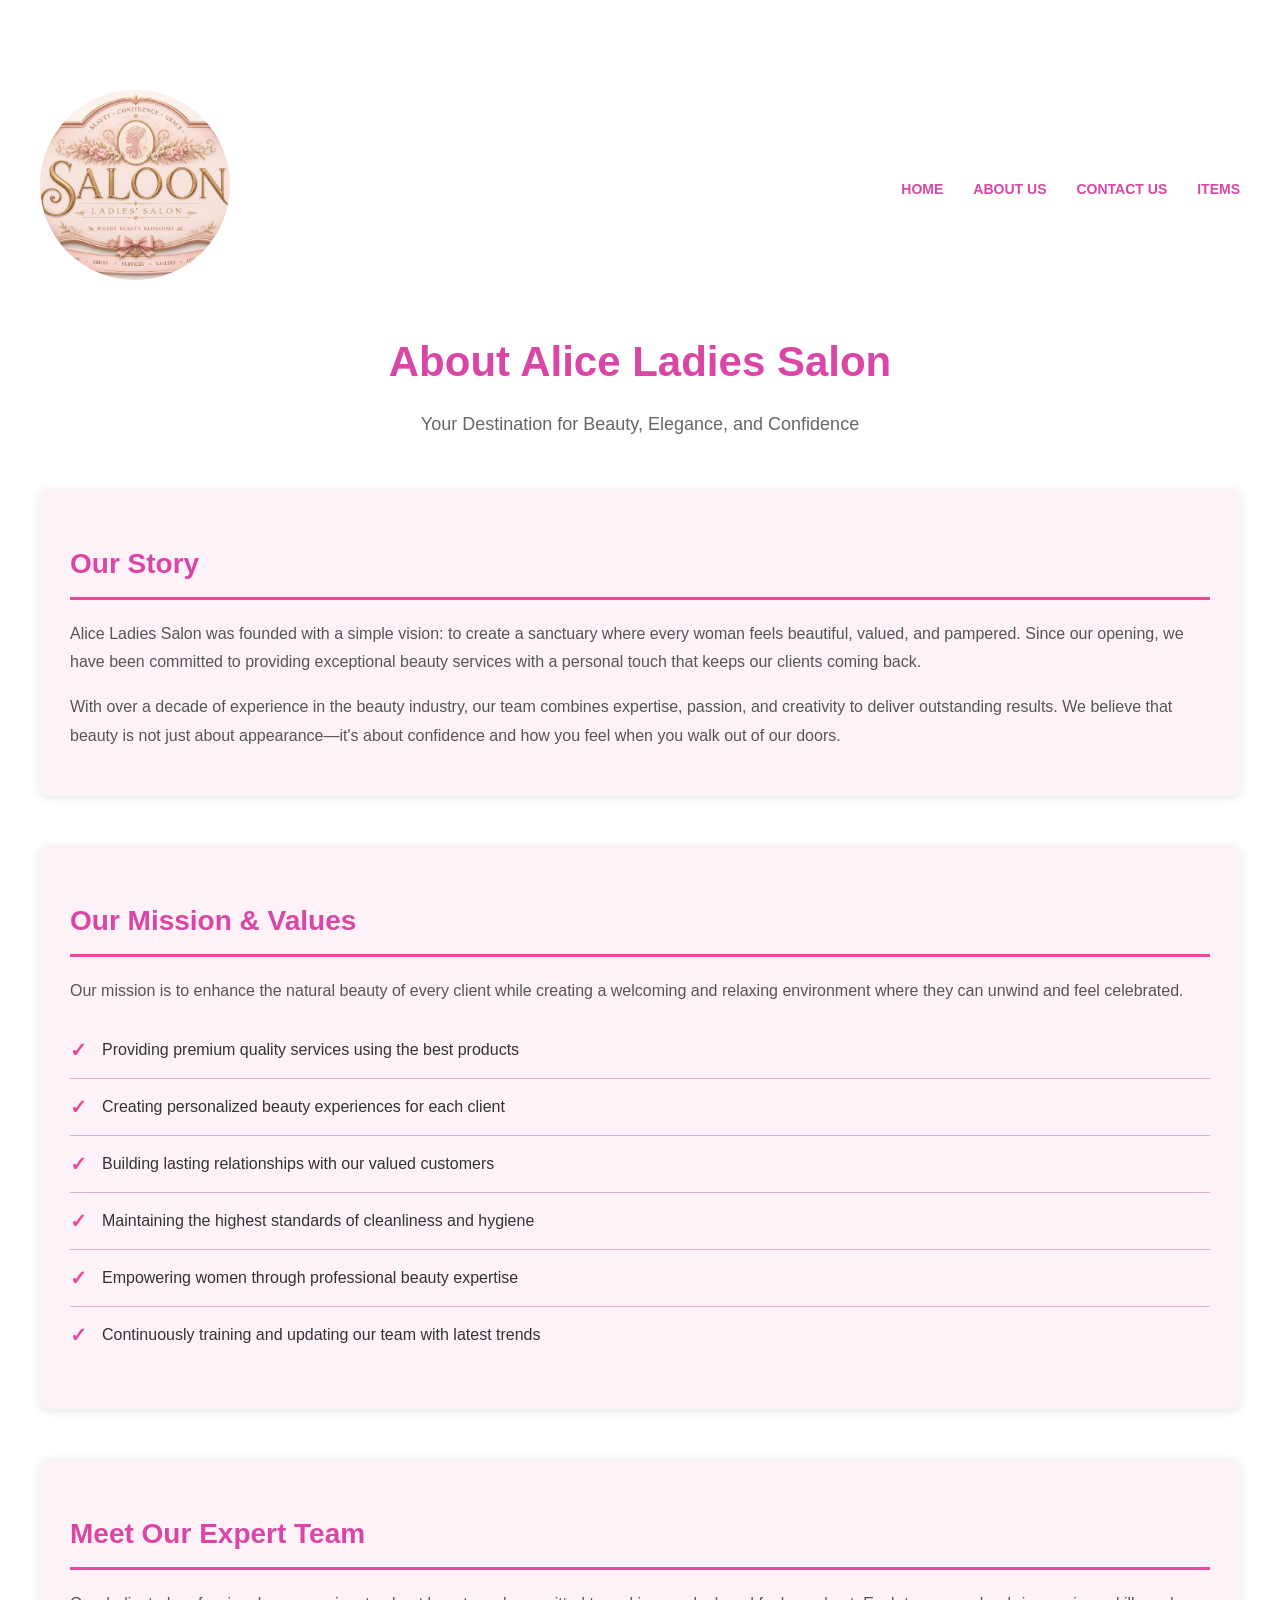
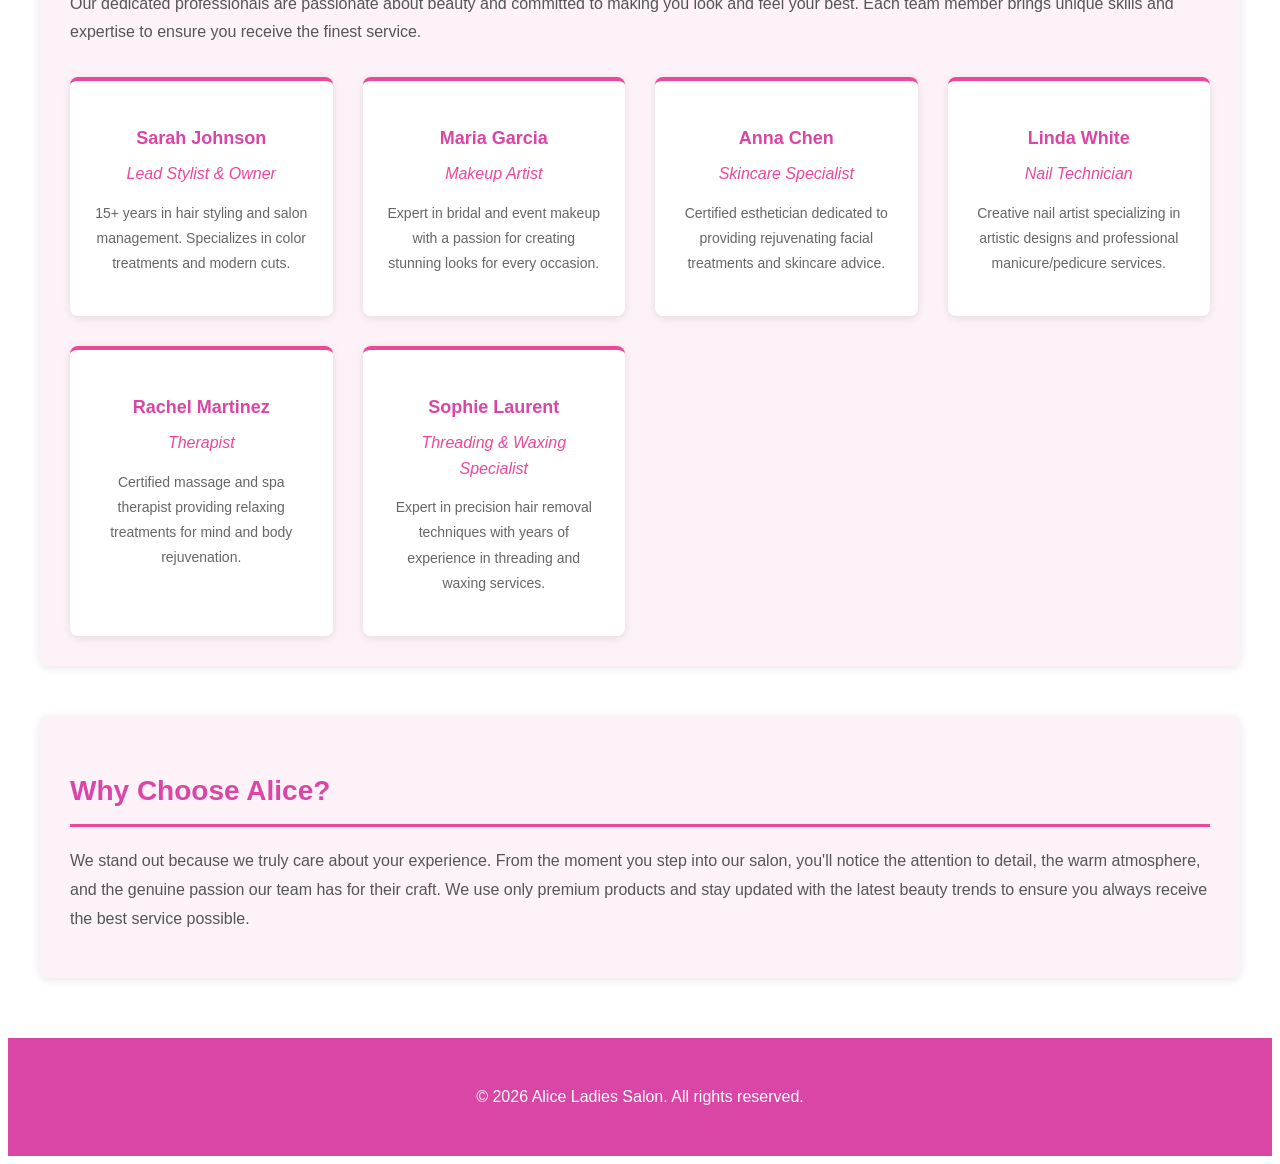
==== about.html @ 414848d8 "Add files via upload" ====
<!DOCTYPE html>
<html lang="en">
<head>
    <meta charset="UTF-8">
    <meta name="viewport" content="width=device-width, initial-scale=1.0">
    <title>About Us</title>
    <link rel="stylesheet" href="styles.css">
   
</head>
<body>
    <nav class="navbar">
        <div class="nav-container">
            <div class="logo">
                <img src="images/alicelogo.png" alt="Alice Logo">
            </div>
            <div class="nav-links">
                <a href="index.html">HOME</a>
                <a href="about.html">ABOUT US</a>
                <a href="contact.html">CONTACT US</a>
                <a href="shop.html">ITEMS</a>
            </div>
        </div>
    </nav>

    <div class="about-container">
        <div class="about-header">
            <h1>About Alice Ladies Salon</h1>
            <p>Your Destination for Beauty, Elegance, and Confidence</p>
        </div>

        <div class="about-section">
            <h2>Our Story</h2>
            <p>
                Alice Ladies Salon was founded with a simple vision: to create a sanctuary where every woman feels beautiful, valued, and pampered. Since our opening, we have been committed to providing exceptional beauty services with a personal touch that keeps our clients coming back.
            </p>
            <p>
                With over a decade of experience in the beauty industry, our team combines expertise, passion, and creativity to deliver outstanding results. We believe that beauty is not just about appearance—it's about confidence and how you feel when you walk out of our doors.
            </p>
        </div>

        <div class="about-section">
            <h2>Our Mission & Values</h2>
            <p>
                Our mission is to enhance the natural beauty of every client while creating a welcoming and relaxing environment where they can unwind and feel celebrated.
            </p>
            <ul class="values-list">
                <li>Providing premium quality services using the best products</li>
                <li>Creating personalized beauty experiences for each client</li>
                <li>Building lasting relationships with our valued customers</li>
                <li>Maintaining the highest standards of cleanliness and hygiene</li>
                <li>Empowering women through professional beauty expertise</li>
                <li>Continuously training and updating our team with latest trends</li>
            </ul>
        </div>

        <div class="about-section">
            <h2>Meet Our Expert Team</h2>
            <p>
                Our dedicated professionals are passionate about beauty and committed to making you look and feel your best. Each team member brings unique skills and expertise to ensure you receive the finest service.
            </p>
            <div class="team-grid">
                <div class="team-member">
                    <h3>Sarah Johnson</h3>
                    <div class="role">Lead Stylist & Owner</div>
                    <p>15+ years in hair styling and salon management. Specializes in color treatments and modern cuts.</p>
                </div>
                <div class="team-member">
                    <h3>Maria Garcia</h3>
                    <div class="role">Makeup Artist</div>
                    <p>Expert in bridal and event makeup with a passion for creating stunning looks for every occasion.</p>
                </div>
                <div class="team-member">
                    <h3>Anna Chen</h3>
                    <div class="role">Skincare Specialist</div>
                    <p>Certified esthetician dedicated to providing rejuvenating facial treatments and skincare advice.</p>
                </div>
                <div class="team-member">
                    <h3>Linda White</h3>
                    <div class="role">Nail Technician</div>
                    <p>Creative nail artist specializing in artistic designs and professional manicure/pedicure services.</p>
                </div>
                <div class="team-member">
                    <h3>Rachel Martinez</h3>
                    <div class="role">Therapist</div>
                    <p>Certified massage and spa therapist providing relaxing treatments for mind and body rejuvenation.</p>
                </div>
                <div class="team-member">
                    <h3>Sophie Laurent</h3>
                    <div class="role">Threading & Waxing Specialist</div>
                    <p>Expert in precision hair removal techniques with years of experience in threading and waxing services.</p>
                </div>
            </div>
        </div>

        <div class="about-section">
            <h2>Why Choose Alice?</h2>
            <p>
                We stand out because we truly care about your experience. From the moment you step into our salon, you'll notice the attention to detail, the warm atmosphere, and the genuine passion our team has for their craft. We use only premium products and stay updated with the latest beauty trends to ensure you always receive the best service possible.
            </p>
        </div>
    </div>

    <footer class="footer">
        <p>&copy; 2026 Alice Ladies Salon. All rights reserved.</p>
    </footer>
</body>
</html>
---- styles.css ----
.floatleft {
    float: right;
    margin-right: 20px;
    font-weight: bold;
    position: fixed;
    width: 100%;
    top: 0;
    background-color: #fce7f3;
    box-shadow: 0 2px 5px rgba(0, 0, 0, 0.1);
    z-index: 1000;
}

.nav-container {
    display: flex;
    justify-content: space-between;
    align-items: center;
    max-width: 1200px;
    margin: 0 auto;
    padding: 0 20px;
}

.logo {
    flex-shrink: 0;
}

.logo img {
    width: 190px;
    height: 190px;
    border-radius: 50%;
    object-fit: cover;
}

.nav-links {
    display: flex;
    gap: 30px;
    align-items: center;
}

.nav-links a {
    text-decoration: none;
    color: #d946a6;
    font-weight: bold;
    font-size: 14px;
    transition: color 0.3s ease;
}

.nav-links a:hover {
    color: #ec4899;
}

body {
    margin-top: 90px;
    font-family: 'Arial', sans-serif;
    line-height: 1.6;
    color: #333;
}

.hero {
    background: linear-gradient(135deg, #f472b6 0%, #ec4899 100%);
    color: white;
    padding: 100px 20px;
    text-align: center;
}


.services {
    max-width: 1200px;
    margin: 60px auto;
    padding: 0 20px;
}

.services h2 {
    font-size: 36px;
    text-align: center;
    margin-bottom: 40px;
    color: #d946a6;
}

.services-grid {
    display: grid;
    grid-template-columns: repeat(auto-fit, minmax(300px, 1fr));
    gap: 30px;
}

.service-card {
    background: #fdf2f8;
    padding: 30px;
    border-radius: 8px;
    box-shadow: 0 2px 10px rgba(0, 0, 0, 0.1);
    transition: transform 0.3s ease, box-shadow 0.3s ease;
}

.service-card:hover {
    transform: translateY(-5px);
    box-shadow: 0 5px 20px rgba(236, 72, 153, 0.3);
}

.service-card h3 {
    color: #d946a6;
    margin-bottom: 15px;
}

.footer {
    background-color: #d946a6;
    color: white;
    text-align: center;
    padding: 30px;
    margin-top: 60px;
}

        .about-container {
            max-width: 1200px;
            margin: 40px auto;
            padding: 0 20px;
        }

        .about-header {
            text-align: center;
            margin-bottom: 50px;
        }

        .about-header h1 {
            font-size: 42px;
            color: #d946a6;
            margin-bottom: 15px;
        }

        .about-header p {
            font-size: 18px;
            color: #666;
            max-width: 600px;
            margin: 0 auto;
        }

        .about-section {
            margin-bottom: 50px;
            padding: 30px;
            background: #fdf2f8;
            border-radius: 8px;
            box-shadow: 0 2px 10px rgba(0, 0, 0, 0.1);
        }

        .about-section h2 {
            color: #d946a6;
            font-size: 28px;
            margin-bottom: 20px;
            border-bottom: 3px solid #ec4899;
            padding-bottom: 10px;
        }

        .about-section p {
            font-size: 16px;
            line-height: 1.8;
            color: #555;
            margin-bottom: 15px;
        }

        .team-grid {
            display: grid;
            grid-template-columns: repeat(auto-fit, minmax(250px, 1fr));
            gap: 30px;
            margin-top: 30px;
        }

        .team-member {
            background: white;
            padding: 25px;
            border-radius: 8px;
            text-align: center;
            box-shadow: 0 2px 8px rgba(0, 0, 0, 0.1);
            border-top: 4px solid #ec4899;
        }

        .team-member h3 {
            color: #d946a6;
            font-size: 18px;
            margin-bottom: 8px;
        }

        .team-member .role {
            color: #ec4899;
            font-style: italic;
            margin-bottom: 12px;
        }

        .team-member p {
            font-size: 14px;
            color: #666;
        }

        .values-list {
            list-style: none;
            padding: 0;
        }

        .values-list li {
            padding: 12px 0;
            border-bottom: 1px solid #e0b0d0;
            display: flex;
            align-items: center;
        }

        .values-list li:before {
            content: "✓";
            color: #ec4899;
            font-weight: bold;
            margin-right: 15px;
            font-size: 20px;
        }

        .values-list li:last-child {
            border-bottom: none;
        }.contact-container {
            max-width: 1200px;
            margin: 40px auto;
            padding: 0 20px;
        }

        .contact-header {
            text-align: center;
            margin-bottom: 50px;
        }

        .contact-header h1 {
            font-size: 42px;
            color: #d946a6;
            margin-bottom: 15px;
        }

        .contact-header p {
            font-size: 18px;
            color: #666;
        }

        .contact-content {
            display: grid;
            grid-template-columns: 1fr 1fr;
            gap: 40px;
            margin-bottom: 50px;
        }

        .contact-form {
            background: #fdf2f8;
            padding: 30px;
            border-radius: 8px;
            box-shadow: 0 2px 10px rgba(0, 0, 0, 0.1);
        }

        .contact-form h2 {
            color: #d946a6;
            font-size: 24px;
            margin-bottom: 25px;
            border-bottom: 3px solid #ec4899;
            padding-bottom: 10px;
        }

        .form-group {
            margin-bottom: 20px;
        }

        .form-group label {
            display: block;
            color: #d946a6;
            font-weight: bold;
            margin-bottom: 8px;
        }

        .form-group input,
        .form-group textarea {
            width: 100%;
            padding: 12px;
            border: 2px solid #f472b6;
            border-radius: 5px;
            font-family: Arial, sans-serif;
            font-size: 14px;
            transition: border-color 0.3s ease;
        }

        .form-group input:focus,
        .form-group textarea:focus {
            outline: none;
            border-color: #d946a6;
            box-shadow: 0 0 5px rgba(217, 70, 166, 0.2);
        }

        .form-group textarea {
            resize: vertical;
            min-height: 120px;
        }

        .submit-btn {
            background: linear-gradient(135deg, #f472b6 0%, #ec4899 100%);
            color: white;
            padding: 12px 30px;
            border: none;
            border-radius: 5px;
            font-size: 16px;
            font-weight: bold;
            cursor: pointer;
            transition: transform 0.3s ease, box-shadow 0.3s ease;
        }

        .submit-btn:hover {
            transform: translateY(-2px);
            box-shadow: 0 5px 15px rgba(236, 72, 153, 0.4);
        }

        .contact-info {
            display: flex;
            flex-direction: column;
            gap: 25px;
        }

        .info-card {
            background: white;
            padding: 25px;
            border-radius: 8px;
            box-shadow: 0 2px 10px rgba(0, 0, 0, 0.1);
            border-left: 5px solid #ec4899;
        }

        .info-card h3 {
            color: #d946a6;
            font-size: 18px;
            margin-bottom: 12px;
        }

        .info-card p {
            color: #555;
            font-size: 15px;
            line-height: 1.6;
        }

        .info-card a {
            color: #ec4899;
            text-decoration: none;
            font-weight: 500;
        }

        .info-card a:hover {
            text-decoration: underline;
        }

        .hours-list {
            list-style: none;
            padding: 0;
            margin: 0;
        }

        .hours-list li {
            display: flex;
            justify-content: space-between;
            padding: 8px 0;
            border-bottom: 1px solid #f0e0eb;
        }

        .hours-list li:last-child {
            border-bottom: none;
        }

        .day {
            font-weight: 600;
            color: #333;
        }

        .time {
            color: #666;
        }

        
         .shop-container {
            max-width: 1200px;
            margin: 40px auto;
            padding: 0 20px;
        }

        .shop-header {
            text-align: center;
            margin-bottom: 50px;
        }

        .shop-header h1 {
            font-size: 42px;
            color: #d946a6;
            margin-bottom: 15px;
        }

        .shop-header p {
            font-size: 18px;
            color: #666;
            margin-bottom: 30px;
        }

        .filters {
            display: flex;
            gap: 15px;
            margin-bottom: 40px;
            flex-wrap: wrap;
            justify-content: center;
        }

        .filter-btn {
            padding: 10px 20px;
            border: 2px solid #ec4899;
            background: white;
            color: #d946a6;
            border-radius: 25px;
            cursor: pointer;
            font-weight: bold;
            transition: all 0.3s ease;
        }

        .filter-btn:hover,
        .filter-btn.active {
            background: #ec4899;
            color: white;
        }

        .products-grid {
            display: grid;
            grid-template-columns: repeat(auto-fill, minmax(250px, 1fr));
            gap: 30px;
            margin-bottom: 50px;
        }

        .product-card {
            background: white;
            border-radius: 8px;
            overflow: hidden;
            box-shadow: 0 2px 10px rgba(0, 0, 0, 0.1);
            transition: transform 0.3s ease, box-shadow 0.3s ease;
        }

        .product-card:hover {
            transform: translateY(-5px);
            box-shadow: 0 5px 20px rgba(236, 72, 153, 0.3);
        }

        .product-image {
            width: 100%;
            height: 200px;
            background: linear-gradient(135deg, #f472b6 0%, #fdf2f8 100%);
            display: flex;
            align-items: center;
            justify-content: center;
            font-size: 60px;
            position: relative;
            padding: 10px;
            box-sizing: border-box;
        }

        .product-image img {
            max-width: 100%;
            max-height: 100%;
            object-fit: contain;
            display: block;
        }

        .product-info {
            padding: 20px;
        }

        .product-category {
            color: #ec4899;
            font-size: 12px;
            font-weight: bold;
            text-transform: uppercase;
            margin-bottom: 8px;
        }

        .product-name {
            font-size: 18px;
            color: #333;
            font-weight: bold;
            margin-bottom: 8px;
        }

        .product-description {
            font-size: 14px;
            color: #666;
            margin-bottom: 15px;
            line-height: 1.5;
        }

        .product-footer {
            display: flex;
            justify-content: space-between;
            align-items: center;
            margin-top: 15px;
            padding-top: 15px;
            border-top: 2px solid #fdf2f8;
        }

        .product-price {
            font-size: 20px;
            font-weight: bold;
            color: #d946a6;
        }

        .add-to-cart-btn {
            background: linear-gradient(135deg, #f472b6 0%, #ec4899 100%);
            color: white;
            border: none;
            padding: 8px 16px;
            border-radius: 5px;
            cursor: pointer;
            font-weight: bold;
            font-size: 13px;
            transition: transform 0.3s ease, box-shadow 0.3s ease;
        }

        .add-to-cart-btn:hover {
            transform: scale(1.05);
            box-shadow: 0 3px 10px rgba(236, 72, 153, 0.4);
        }

        .featured-banner {
            background: linear-gradient(135deg, #f472b6 0%, #ec4899 100%);
            color: white;
            padding: 40px;
            border-radius: 8px;
            text-align: center;
            margin-bottom: 50px;
        }

        .featured-banner h2 {
            font-size: 28px;
            margin-bottom: 15px;
            display: flex;
            align-items: center;
            justify-content: center;
            gap: 15px;
        }

        .banner-icon {
            width: 40px;
            height: 40px;
            object-fit: contain;
        }

        .featured-banner p {
            font-size: 16px;
            margin-bottom: 20px;
        }

        .featured-banner a {
            display: inline-block;
            background: white;
            color: #d946a6;
            padding: 12px 30px;
            border-radius: 5px;
            text-decoration: none;
            font-weight: bold;
            transition: transform 0.3s ease;
        }

        .featured-banner a:hover {
            transform: scale(1.05);
        }
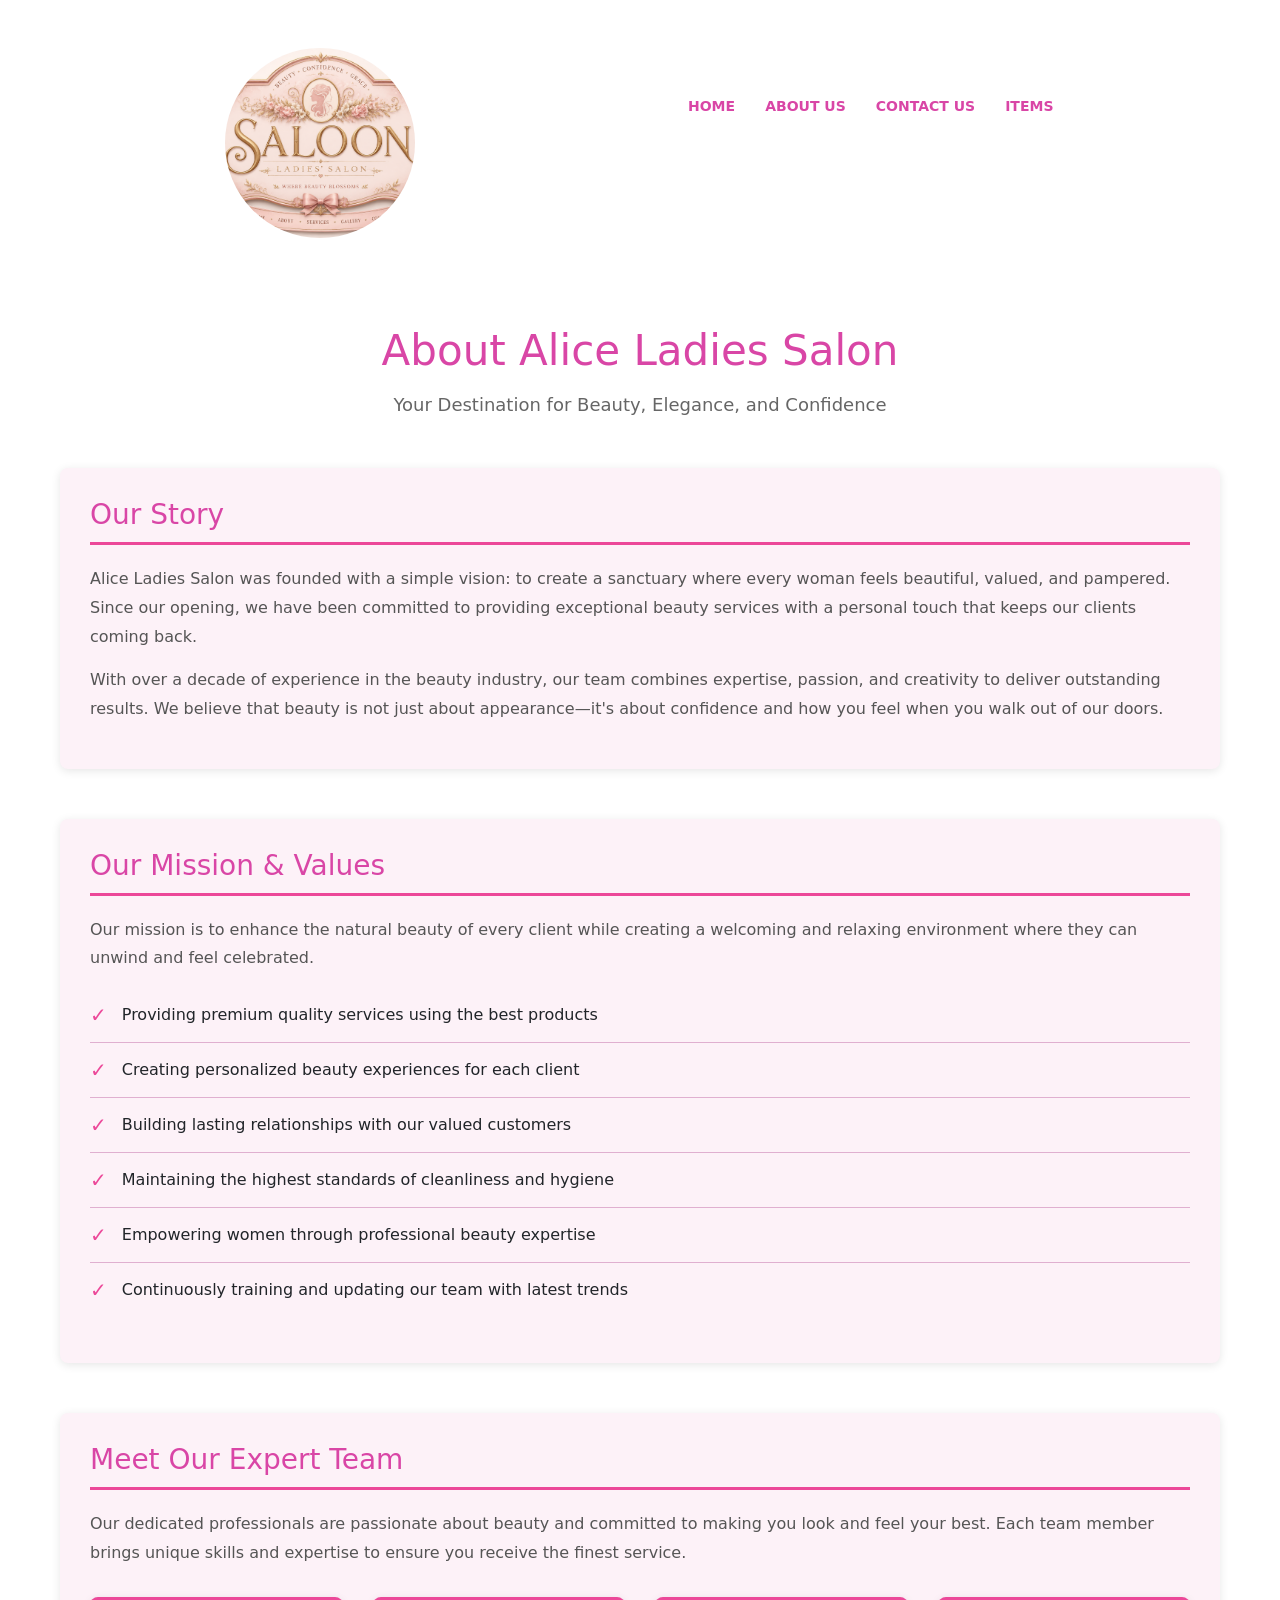
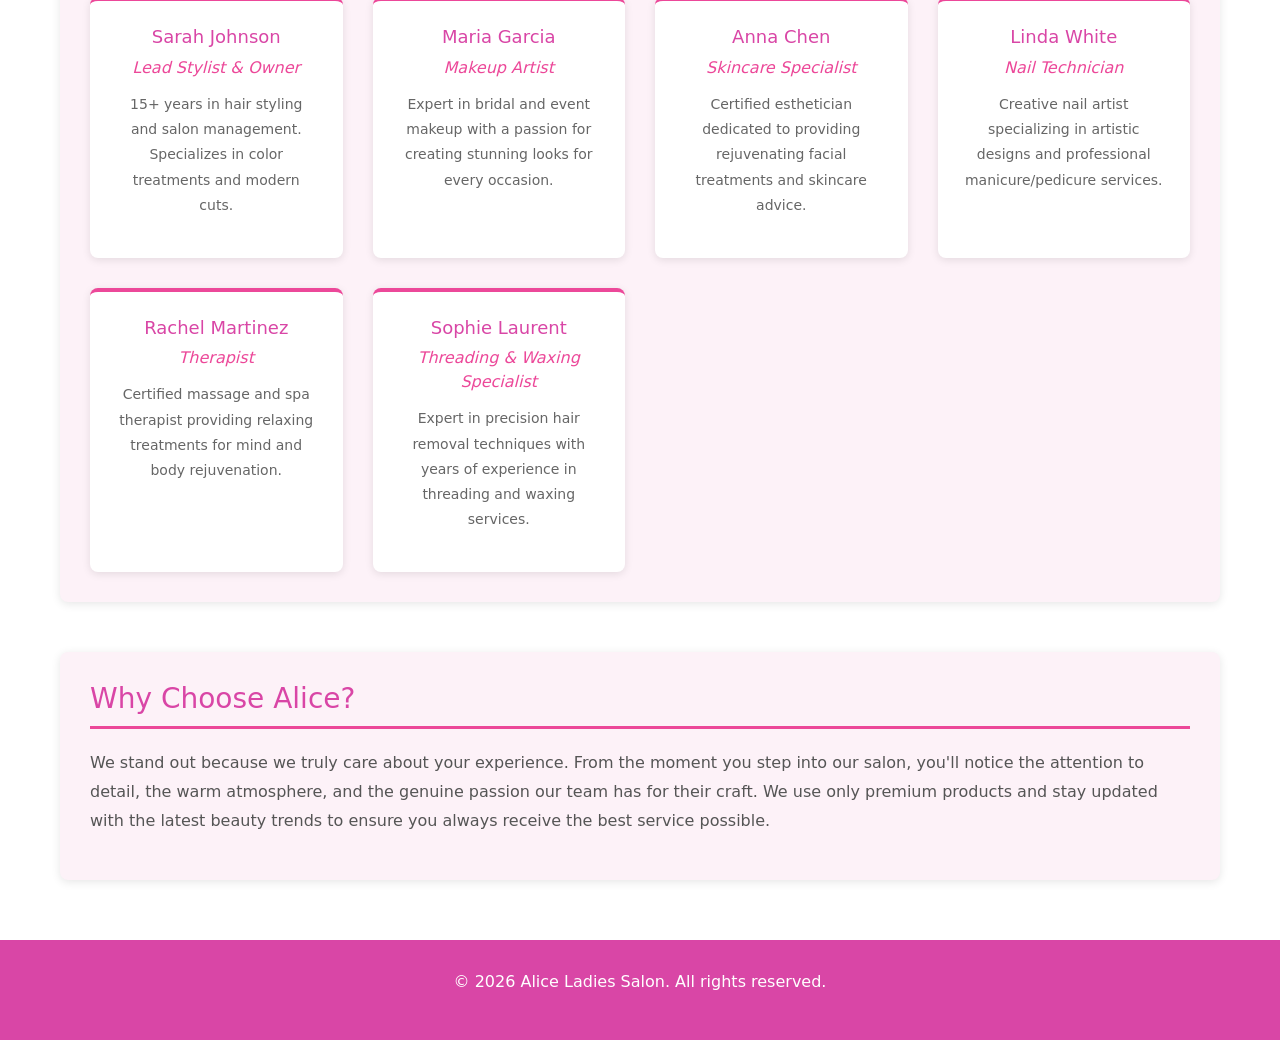
==== commit e5b792b0: "Update about.html" ====
--- a/about.html
+++ b/about.html
@@ -1,26 +1,33 @@
 <!DOCTYPE html>
 <html lang="en">
+
 <head>
     <meta charset="UTF-8">
     <meta name="viewport" content="width=device-width, initial-scale=1.0">
     <title>About Us</title>
     <link rel="stylesheet" href="styles.css">
-   
+    <link href="https://cdn.jsdelivr.net/npm/bootstrap@5.3.8/dist/css/bootstrap.min.css" rel="stylesheet">
 </head>
+
 <body>
-    <nav class="navbar">
-        <div class="nav-container">
-            <div class="logo">
-                <img src="images/alicelogo.png" alt="Alice Logo">
+    <div class="container-fluid">
+        <div class="row">
+            <div class="col-sm-12 col-md-4 col-lg-6 px-5 py-5 text-center">
+                <div class="logo">
+                    <img src="images/alicelogo.png" alt="Alice Logo">
+                </div>
             </div>
-            <div class="nav-links">
-                <a href="index.html">HOME</a>
-                <a href="about.html">ABOUT US</a>
-                <a href="contact.html">CONTACT US</a>
-                <a href="shop.html">ITEMS</a>
+            <div class="col-sm-12 col-md-8 col-lg-6 text-center py-5 px-5 mt-5 mx-auto">
+                <div class="nav-links">
+                    <a href="index.html">HOME</a>
+                    <a href="about.html">ABOUT US</a>
+                    <a href="contact.html">CONTACT US</a>
+                    <a href="shop.html">ITEMS</a>
+                </div>
             </div>
         </div>
-    </nav>
+    </div>
+
 
     <div class="about-container">
         <div class="about-header">
@@ -31,17 +38,22 @@
         <div class="about-section">
             <h2>Our Story</h2>
             <p>
-                Alice Ladies Salon was founded with a simple vision: to create a sanctuary where every woman feels beautiful, valued, and pampered. Since our opening, we have been committed to providing exceptional beauty services with a personal touch that keeps our clients coming back.
+                Alice Ladies Salon was founded with a simple vision: to create a sanctuary where every woman feels
+                beautiful, valued, and pampered. Since our opening, we have been committed to providing exceptional
+                beauty services with a personal touch that keeps our clients coming back.
             </p>
             <p>
-                With over a decade of experience in the beauty industry, our team combines expertise, passion, and creativity to deliver outstanding results. We believe that beauty is not just about appearance—it's about confidence and how you feel when you walk out of our doors.
+                With over a decade of experience in the beauty industry, our team combines expertise, passion, and
+                creativity to deliver outstanding results. We believe that beauty is not just about appearance—it's
+                about confidence and how you feel when you walk out of our doors.
             </p>
         </div>
 
         <div class="about-section">
             <h2>Our Mission & Values</h2>
             <p>
-                Our mission is to enhance the natural beauty of every client while creating a welcoming and relaxing environment where they can unwind and feel celebrated.
+                Our mission is to enhance the natural beauty of every client while creating a welcoming and relaxing
+                environment where they can unwind and feel celebrated.
             </p>
             <ul class="values-list">
                 <li>Providing premium quality services using the best products</li>
@@ -56,38 +68,45 @@
         <div class="about-section">
             <h2>Meet Our Expert Team</h2>
             <p>
-                Our dedicated professionals are passionate about beauty and committed to making you look and feel your best. Each team member brings unique skills and expertise to ensure you receive the finest service.
+                Our dedicated professionals are passionate about beauty and committed to making you look and feel your
+                best. Each team member brings unique skills and expertise to ensure you receive the finest service.
             </p>
             <div class="team-grid">
                 <div class="team-member">
                     <h3>Sarah Johnson</h3>
                     <div class="role">Lead Stylist & Owner</div>
-                    <p>15+ years in hair styling and salon management. Specializes in color treatments and modern cuts.</p>
+                    <p>15+ years in hair styling and salon management. Specializes in color treatments and modern cuts.
+                    </p>
                 </div>
                 <div class="team-member">
                     <h3>Maria Garcia</h3>
                     <div class="role">Makeup Artist</div>
-                    <p>Expert in bridal and event makeup with a passion for creating stunning looks for every occasion.</p>
+                    <p>Expert in bridal and event makeup with a passion for creating stunning looks for every occasion.
+                    </p>
                 </div>
                 <div class="team-member">
                     <h3>Anna Chen</h3>
                     <div class="role">Skincare Specialist</div>
-                    <p>Certified esthetician dedicated to providing rejuvenating facial treatments and skincare advice.</p>
+                    <p>Certified esthetician dedicated to providing rejuvenating facial treatments and skincare advice.
+                    </p>
                 </div>
                 <div class="team-member">
                     <h3>Linda White</h3>
                     <div class="role">Nail Technician</div>
-                    <p>Creative nail artist specializing in artistic designs and professional manicure/pedicure services.</p>
+                    <p>Creative nail artist specializing in artistic designs and professional manicure/pedicure
+                        services.</p>
                 </div>
                 <div class="team-member">
                     <h3>Rachel Martinez</h3>
                     <div class="role">Therapist</div>
-                    <p>Certified massage and spa therapist providing relaxing treatments for mind and body rejuvenation.</p>
+                    <p>Certified massage and spa therapist providing relaxing treatments for mind and body rejuvenation.
+                    </p>
                 </div>
                 <div class="team-member">
                     <h3>Sophie Laurent</h3>
                     <div class="role">Threading & Waxing Specialist</div>
-                    <p>Expert in precision hair removal techniques with years of experience in threading and waxing services.</p>
+                    <p>Expert in precision hair removal techniques with years of experience in threading and waxing
+                        services.</p>
                 </div>
             </div>
         </div>
@@ -95,13 +114,18 @@
         <div class="about-section">
             <h2>Why Choose Alice?</h2>
             <p>
-                We stand out because we truly care about your experience. From the moment you step into our salon, you'll notice the attention to detail, the warm atmosphere, and the genuine passion our team has for their craft. We use only premium products and stay updated with the latest beauty trends to ensure you always receive the best service possible.
+                We stand out because we truly care about your experience. From the moment you step into our salon,
+                you'll notice the attention to detail, the warm atmosphere, and the genuine passion our team has for
+                their craft. We use only premium products and stay updated with the latest beauty trends to ensure you
+                always receive the best service possible.
             </p>
         </div>
     </div>
 
     <footer class="footer">
         <p>&copy; 2026 Alice Ladies Salon. All rights reserved.</p>
+        <script src="https://cdn.jsdelivr.net/npm/bootstrap@5.3.8/dist/js/bootstrap.bundle.min.js"></script>
     </footer>
 </body>
-</html>+
+</html>
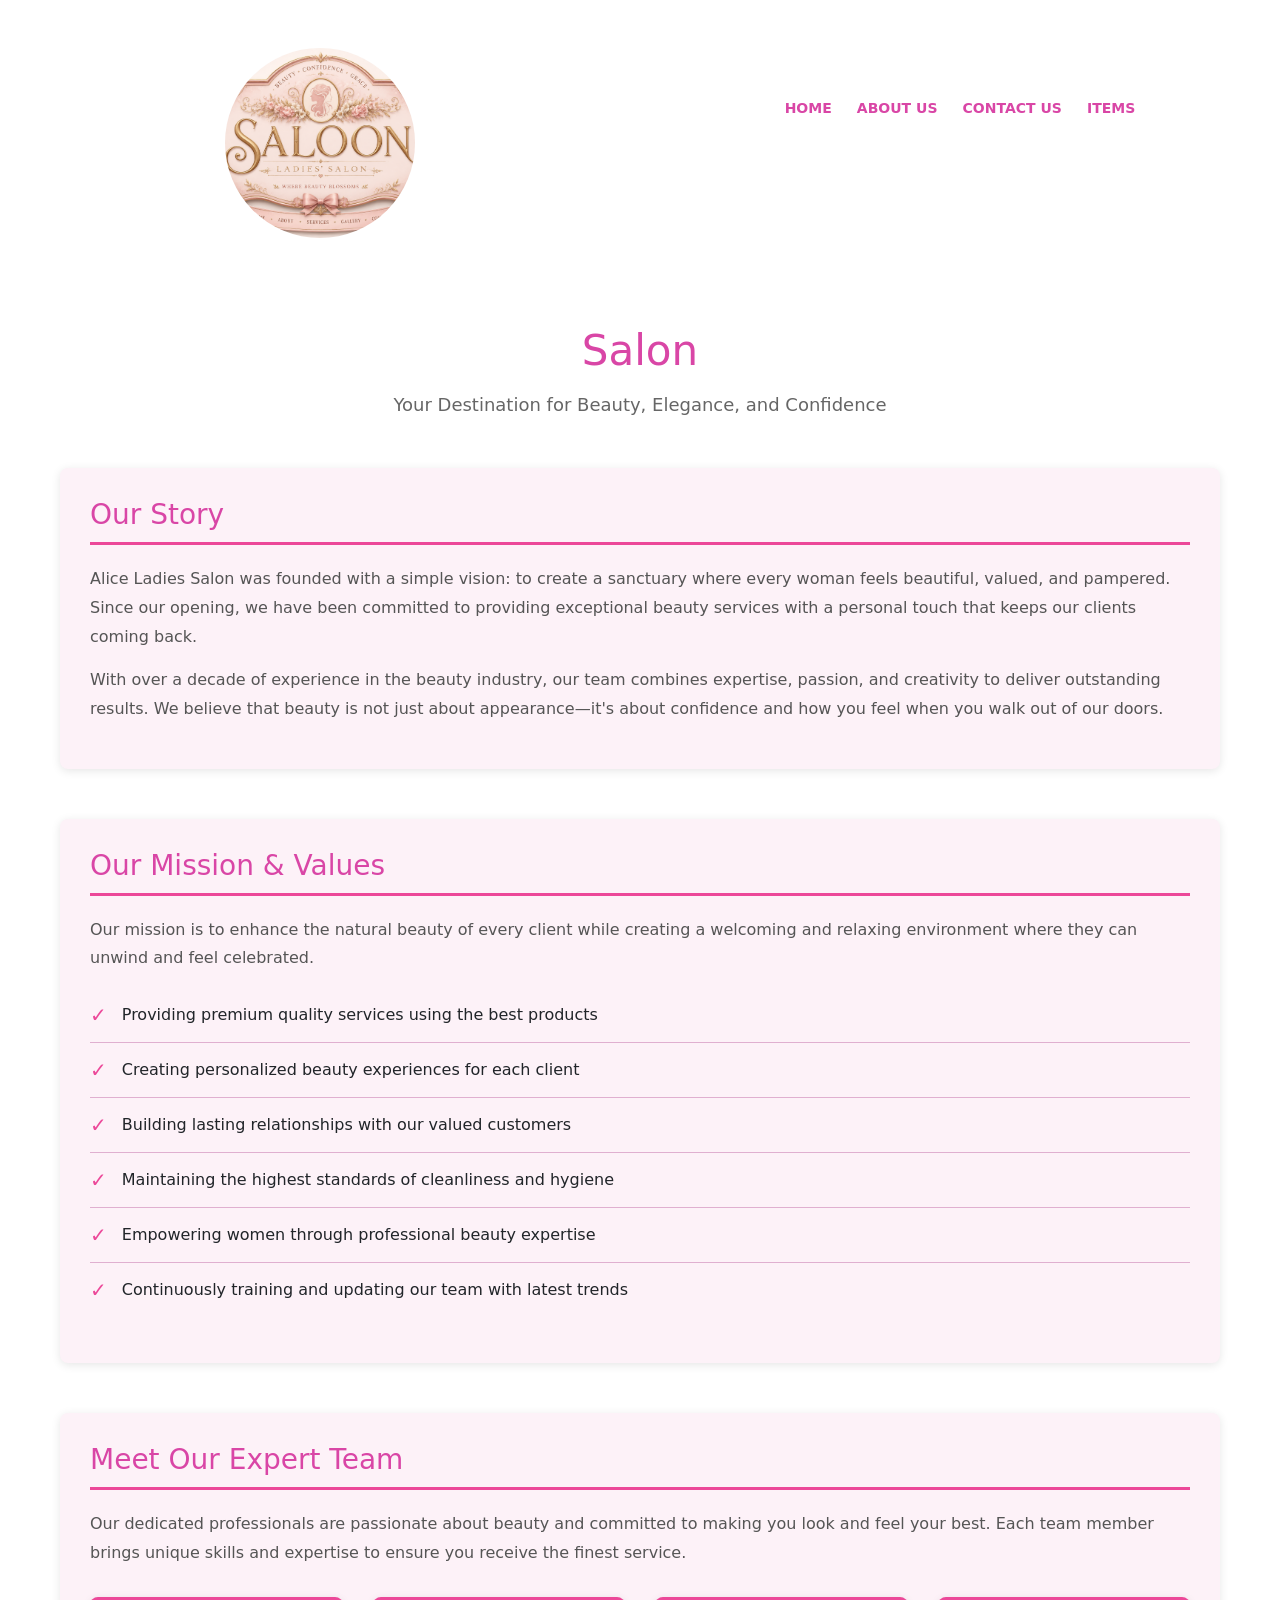
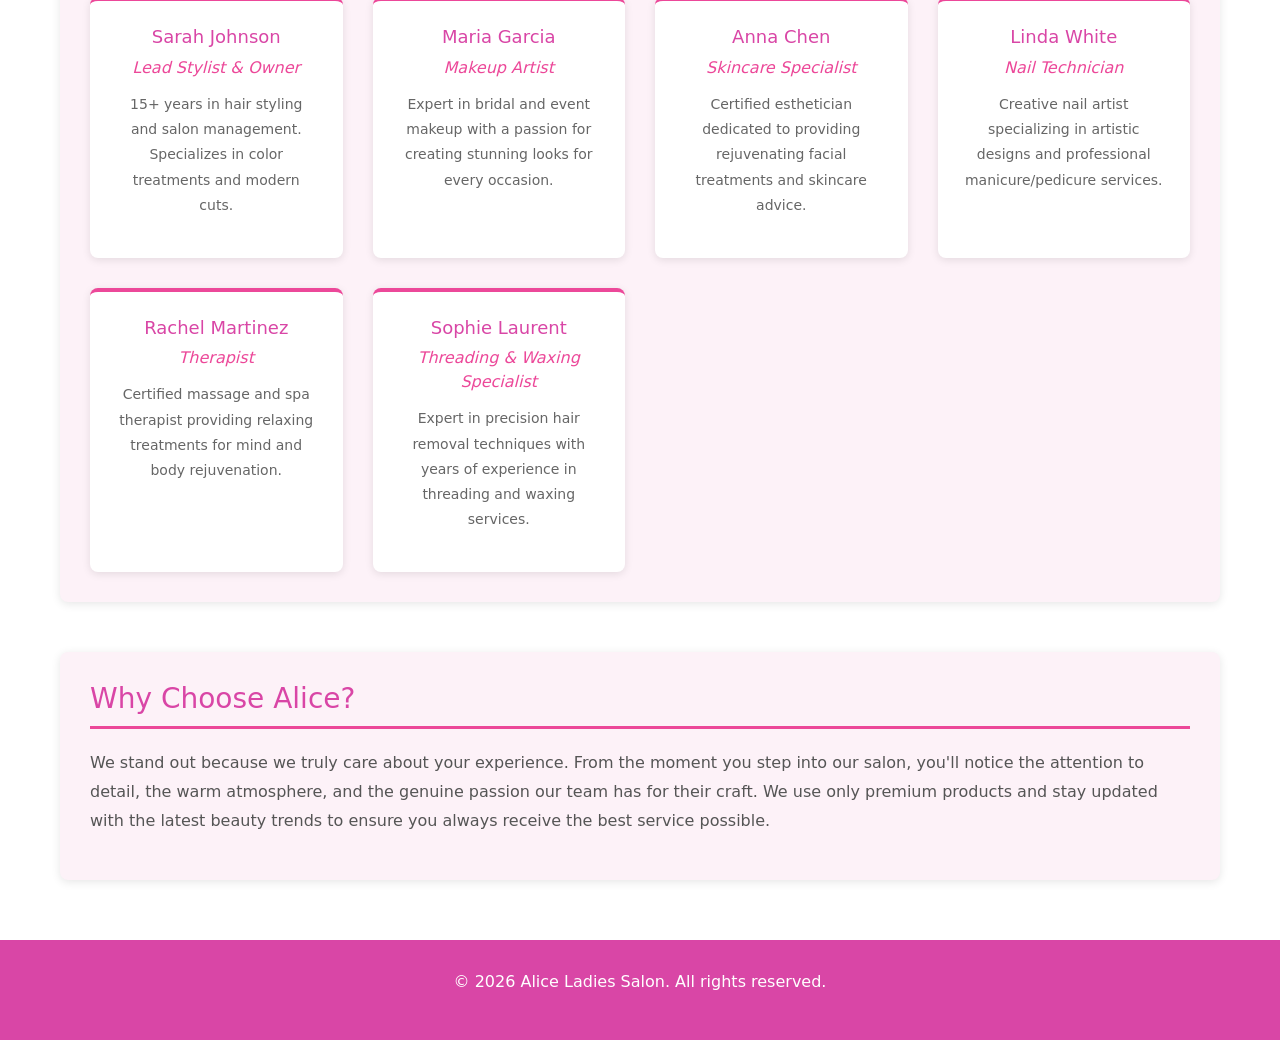
==== commit 79a6d040: "Add files via upload" ====
--- a/about.html
+++ b/about.html
@@ -31,7 +31,7 @@
 
     <div class="about-container">
         <div class="about-header">
-            <h1>About Alice Ladies Salon</h1>
+            <h1>Salon</h1>
             <p>Your Destination for Beauty, Elegance, and Confidence</p>
         </div>
 
@@ -128,4 +128,4 @@
     </footer>
 </body>
 
-</html>
+</html>
--- a/styles.css
+++ b/styles.css
@@ -30,10 +30,11 @@
     object-fit: cover;
 }
 
-.nav-links {
-    display: flex;
-    gap: 30px;
-    align-items: center;
+.nav-links a {
+    /* display: flex; */
+    /* gap: 30px; */
+    /* align-items: center; */
+    padding: 10px;
 }
 
 .nav-links a {
@@ -108,454 +109,454 @@
     margin-top: 60px;
 }
 
-        .about-container {
-            max-width: 1200px;
-            margin: 40px auto;
-            padding: 0 20px;
-        }
-
-        .about-header {
-            text-align: center;
-            margin-bottom: 50px;
-        }
-
-        .about-header h1 {
-            font-size: 42px;
-            color: #d946a6;
-            margin-bottom: 15px;
-        }
-
-        .about-header p {
-            font-size: 18px;
-            color: #666;
-            max-width: 600px;
-            margin: 0 auto;
-        }
-
-        .about-section {
-            margin-bottom: 50px;
-            padding: 30px;
-            background: #fdf2f8;
-            border-radius: 8px;
-            box-shadow: 0 2px 10px rgba(0, 0, 0, 0.1);
-        }
-
-        .about-section h2 {
-            color: #d946a6;
-            font-size: 28px;
-            margin-bottom: 20px;
-            border-bottom: 3px solid #ec4899;
-            padding-bottom: 10px;
-        }
-
-        .about-section p {
-            font-size: 16px;
-            line-height: 1.8;
-            color: #555;
-            margin-bottom: 15px;
-        }
-
-        .team-grid {
-            display: grid;
-            grid-template-columns: repeat(auto-fit, minmax(250px, 1fr));
-            gap: 30px;
-            margin-top: 30px;
-        }
-
-        .team-member {
-            background: white;
-            padding: 25px;
-            border-radius: 8px;
-            text-align: center;
-            box-shadow: 0 2px 8px rgba(0, 0, 0, 0.1);
-            border-top: 4px solid #ec4899;
-        }
-
-        .team-member h3 {
-            color: #d946a6;
-            font-size: 18px;
-            margin-bottom: 8px;
-        }
-
-        .team-member .role {
-            color: #ec4899;
-            font-style: italic;
-            margin-bottom: 12px;
-        }
-
-        .team-member p {
-            font-size: 14px;
-            color: #666;
-        }
-
-        .values-list {
-            list-style: none;
-            padding: 0;
-        }
-
-        .values-list li {
-            padding: 12px 0;
-            border-bottom: 1px solid #e0b0d0;
-            display: flex;
-            align-items: center;
-        }
-
-        .values-list li:before {
-            content: "✓";
-            color: #ec4899;
-            font-weight: bold;
-            margin-right: 15px;
-            font-size: 20px;
-        }
-
-        .values-list li:last-child {
-            border-bottom: none;
-        }.contact-container {
-            max-width: 1200px;
-            margin: 40px auto;
-            padding: 0 20px;
-        }
-
-        .contact-header {
-            text-align: center;
-            margin-bottom: 50px;
-        }
-
-        .contact-header h1 {
-            font-size: 42px;
-            color: #d946a6;
-            margin-bottom: 15px;
-        }
-
-        .contact-header p {
-            font-size: 18px;
-            color: #666;
-        }
-
-        .contact-content {
-            display: grid;
-            grid-template-columns: 1fr 1fr;
-            gap: 40px;
-            margin-bottom: 50px;
-        }
-
-        .contact-form {
-            background: #fdf2f8;
-            padding: 30px;
-            border-radius: 8px;
-            box-shadow: 0 2px 10px rgba(0, 0, 0, 0.1);
-        }
-
-        .contact-form h2 {
-            color: #d946a6;
-            font-size: 24px;
-            margin-bottom: 25px;
-            border-bottom: 3px solid #ec4899;
-            padding-bottom: 10px;
-        }
-
-        .form-group {
-            margin-bottom: 20px;
-        }
-
-        .form-group label {
-            display: block;
-            color: #d946a6;
-            font-weight: bold;
-            margin-bottom: 8px;
-        }
-
-        .form-group input,
-        .form-group textarea {
-            width: 100%;
-            padding: 12px;
-            border: 2px solid #f472b6;
-            border-radius: 5px;
-            font-family: Arial, sans-serif;
-            font-size: 14px;
-            transition: border-color 0.3s ease;
-        }
-
-        .form-group input:focus,
-        .form-group textarea:focus {
-            outline: none;
-            border-color: #d946a6;
-            box-shadow: 0 0 5px rgba(217, 70, 166, 0.2);
-        }
-
-        .form-group textarea {
-            resize: vertical;
-            min-height: 120px;
-        }
-
-        .submit-btn {
-            background: linear-gradient(135deg, #f472b6 0%, #ec4899 100%);
-            color: white;
-            padding: 12px 30px;
-            border: none;
-            border-radius: 5px;
-            font-size: 16px;
-            font-weight: bold;
-            cursor: pointer;
-            transition: transform 0.3s ease, box-shadow 0.3s ease;
-        }
-
-        .submit-btn:hover {
-            transform: translateY(-2px);
-            box-shadow: 0 5px 15px rgba(236, 72, 153, 0.4);
-        }
-
-        .contact-info {
-            display: flex;
-            flex-direction: column;
-            gap: 25px;
-        }
-
-        .info-card {
-            background: white;
-            padding: 25px;
-            border-radius: 8px;
-            box-shadow: 0 2px 10px rgba(0, 0, 0, 0.1);
-            border-left: 5px solid #ec4899;
-        }
-
-        .info-card h3 {
-            color: #d946a6;
-            font-size: 18px;
-            margin-bottom: 12px;
-        }
-
-        .info-card p {
-            color: #555;
-            font-size: 15px;
-            line-height: 1.6;
-        }
-
-        .info-card a {
-            color: #ec4899;
-            text-decoration: none;
-            font-weight: 500;
-        }
-
-        .info-card a:hover {
-            text-decoration: underline;
-        }
-
-        .hours-list {
-            list-style: none;
-            padding: 0;
-            margin: 0;
-        }
-
-        .hours-list li {
-            display: flex;
-            justify-content: space-between;
-            padding: 8px 0;
-            border-bottom: 1px solid #f0e0eb;
-        }
-
-        .hours-list li:last-child {
-            border-bottom: none;
-        }
-
-        .day {
-            font-weight: 600;
-            color: #333;
-        }
-
-        .time {
-            color: #666;
-        }
-
-        
-         .shop-container {
-            max-width: 1200px;
-            margin: 40px auto;
-            padding: 0 20px;
-        }
-
-        .shop-header {
-            text-align: center;
-            margin-bottom: 50px;
-        }
-
-        .shop-header h1 {
-            font-size: 42px;
-            color: #d946a6;
-            margin-bottom: 15px;
-        }
-
-        .shop-header p {
-            font-size: 18px;
-            color: #666;
-            margin-bottom: 30px;
-        }
-
-        .filters {
-            display: flex;
-            gap: 15px;
-            margin-bottom: 40px;
-            flex-wrap: wrap;
-            justify-content: center;
-        }
-
-        .filter-btn {
-            padding: 10px 20px;
-            border: 2px solid #ec4899;
-            background: white;
-            color: #d946a6;
-            border-radius: 25px;
-            cursor: pointer;
-            font-weight: bold;
-            transition: all 0.3s ease;
-        }
-
-        .filter-btn:hover,
-        .filter-btn.active {
-            background: #ec4899;
-            color: white;
-        }
-
-        .products-grid {
-            display: grid;
-            grid-template-columns: repeat(auto-fill, minmax(250px, 1fr));
-            gap: 30px;
-            margin-bottom: 50px;
-        }
-
-        .product-card {
-            background: white;
-            border-radius: 8px;
-            overflow: hidden;
-            box-shadow: 0 2px 10px rgba(0, 0, 0, 0.1);
-            transition: transform 0.3s ease, box-shadow 0.3s ease;
-        }
-
-        .product-card:hover {
-            transform: translateY(-5px);
-            box-shadow: 0 5px 20px rgba(236, 72, 153, 0.3);
-        }
-
-        .product-image {
-            width: 100%;
-            height: 200px;
-            background: linear-gradient(135deg, #f472b6 0%, #fdf2f8 100%);
-            display: flex;
-            align-items: center;
-            justify-content: center;
-            font-size: 60px;
-            position: relative;
-            padding: 10px;
-            box-sizing: border-box;
-        }
-
-        .product-image img {
-            max-width: 100%;
-            max-height: 100%;
-            object-fit: contain;
-            display: block;
-        }
-
-        .product-info {
-            padding: 20px;
-        }
-
-        .product-category {
-            color: #ec4899;
-            font-size: 12px;
-            font-weight: bold;
-            text-transform: uppercase;
-            margin-bottom: 8px;
-        }
-
-        .product-name {
-            font-size: 18px;
-            color: #333;
-            font-weight: bold;
-            margin-bottom: 8px;
-        }
-
-        .product-description {
-            font-size: 14px;
-            color: #666;
-            margin-bottom: 15px;
-            line-height: 1.5;
-        }
-
-        .product-footer {
-            display: flex;
-            justify-content: space-between;
-            align-items: center;
-            margin-top: 15px;
-            padding-top: 15px;
-            border-top: 2px solid #fdf2f8;
-        }
-
-        .product-price {
-            font-size: 20px;
-            font-weight: bold;
-            color: #d946a6;
-        }
-
-        .add-to-cart-btn {
-            background: linear-gradient(135deg, #f472b6 0%, #ec4899 100%);
-            color: white;
-            border: none;
-            padding: 8px 16px;
-            border-radius: 5px;
-            cursor: pointer;
-            font-weight: bold;
-            font-size: 13px;
-            transition: transform 0.3s ease, box-shadow 0.3s ease;
-        }
-
-        .add-to-cart-btn:hover {
-            transform: scale(1.05);
-            box-shadow: 0 3px 10px rgba(236, 72, 153, 0.4);
-        }
-
-        .featured-banner {
-            background: linear-gradient(135deg, #f472b6 0%, #ec4899 100%);
-            color: white;
-            padding: 40px;
-            border-radius: 8px;
-            text-align: center;
-            margin-bottom: 50px;
-        }
-
-        .featured-banner h2 {
-            font-size: 28px;
-            margin-bottom: 15px;
-            display: flex;
-            align-items: center;
-            justify-content: center;
-            gap: 15px;
-        }
-
-        .banner-icon {
-            width: 40px;
-            height: 40px;
-            object-fit: contain;
-        }
-
-        .featured-banner p {
-            font-size: 16px;
-            margin-bottom: 20px;
-        }
-
-        .featured-banner a {
-            display: inline-block;
-            background: white;
-            color: #d946a6;
-            padding: 12px 30px;
-            border-radius: 5px;
-            text-decoration: none;
-            font-weight: bold;
-            transition: transform 0.3s ease;
-        }
-
-        .featured-banner a:hover {
-            transform: scale(1.05);
-        }
-
-        +.about-container {
+    max-width: 1200px;
+    margin: 40px auto;
+    padding: 0 20px;
+}
+
+.about-header {
+    text-align: center;
+    margin-bottom: 50px;
+}
+
+.about-header h1 {
+    font-size: 42px;
+    color: #d946a6;
+    margin-bottom: 15px;
+}
+
+.about-header p {
+    font-size: 18px;
+    color: #666;
+    max-width: 600px;
+    margin: 0 auto;
+}
+
+.about-section {
+    margin-bottom: 50px;
+    padding: 30px;
+    background: #fdf2f8;
+    border-radius: 8px;
+    box-shadow: 0 2px 10px rgba(0, 0, 0, 0.1);
+}
+
+.about-section h2 {
+    color: #d946a6;
+    font-size: 28px;
+    margin-bottom: 20px;
+    border-bottom: 3px solid #ec4899;
+    padding-bottom: 10px;
+}
+
+.about-section p {
+    font-size: 16px;
+    line-height: 1.8;
+    color: #555;
+    margin-bottom: 15px;
+}
+
+.team-grid {
+    display: grid;
+    grid-template-columns: repeat(auto-fit, minmax(250px, 1fr));
+    gap: 30px;
+    margin-top: 30px;
+}
+
+.team-member {
+    background: white;
+    padding: 25px;
+    border-radius: 8px;
+    text-align: center;
+    box-shadow: 0 2px 8px rgba(0, 0, 0, 0.1);
+    border-top: 4px solid #ec4899;
+}
+
+.team-member h3 {
+    color: #d946a6;
+    font-size: 18px;
+    margin-bottom: 8px;
+}
+
+.team-member .role {
+    color: #ec4899;
+    font-style: italic;
+    margin-bottom: 12px;
+}
+
+.team-member p {
+    font-size: 14px;
+    color: #666;
+}
+
+.values-list {
+    list-style: none;
+    padding: 0;
+}
+
+.values-list li {
+    padding: 12px 0;
+    border-bottom: 1px solid #e0b0d0;
+    display: flex;
+    align-items: center;
+}
+
+.values-list li:before {
+    content: "✓";
+    color: #ec4899;
+    font-weight: bold;
+    margin-right: 15px;
+    font-size: 20px;
+}
+
+.values-list li:last-child {
+    border-bottom: none;
+}
+
+.contact-container {
+    max-width: 1200px;
+    margin: 40px auto;
+    padding: 0 20px;
+}
+
+.contact-header {
+    text-align: center;
+    margin-bottom: 50px;
+}
+
+.contact-header h1 {
+    font-size: 42px;
+    color: #d946a6;
+    margin-bottom: 15px;
+}
+
+.contact-header p {
+    font-size: 18px;
+    color: #666;
+}
+
+.contact-content {
+    display: grid;
+    grid-template-columns: 1fr 1fr;
+    gap: 40px;
+    margin-bottom: 50px;
+}
+
+.contact-form {
+    background: #fdf2f8;
+    padding: 30px;
+    border-radius: 8px;
+    box-shadow: 0 2px 10px rgba(0, 0, 0, 0.1);
+}
+
+.contact-form h2 {
+    color: #d946a6;
+    font-size: 24px;
+    margin-bottom: 25px;
+    border-bottom: 3px solid #ec4899;
+    padding-bottom: 10px;
+}
+
+.form-group {
+    margin-bottom: 20px;
+}
+
+.form-group label {
+    display: block;
+    color: #d946a6;
+    font-weight: bold;
+    margin-bottom: 8px;
+}
+
+.form-group input,
+.form-group textarea {
+    width: 100%;
+    padding: 12px;
+    border: 2px solid #f472b6;
+    border-radius: 5px;
+    font-family: Arial, sans-serif;
+    font-size: 14px;
+    transition: border-color 0.3s ease;
+}
+
+.form-group input:focus,
+.form-group textarea:focus {
+    outline: none;
+    border-color: #d946a6;
+    box-shadow: 0 0 5px rgba(217, 70, 166, 0.2);
+}
+
+.form-group textarea {
+    resize: vertical;
+    min-height: 120px;
+}
+
+.submit-btn {
+    background: linear-gradient(135deg, #f472b6 0%, #ec4899 100%);
+    color: white;
+    padding: 12px 30px;
+    border: none;
+    border-radius: 5px;
+    font-size: 16px;
+    font-weight: bold;
+    cursor: pointer;
+    transition: transform 0.3s ease, box-shadow 0.3s ease;
+}
+
+.submit-btn:hover {
+    transform: translateY(-2px);
+    box-shadow: 0 5px 15px rgba(236, 72, 153, 0.4);
+}
+
+.contact-info {
+    display: flex;
+    flex-direction: column;
+    gap: 25px;
+}
+
+.info-card {
+    background: white;
+    padding: 25px;
+    border-radius: 8px;
+    box-shadow: 0 2px 10px rgba(0, 0, 0, 0.1);
+    border-left: 5px solid #ec4899;
+}
+
+.info-card h3 {
+    color: #d946a6;
+    font-size: 18px;
+    margin-bottom: 12px;
+}
+
+.info-card p {
+    color: #555;
+    font-size: 15px;
+    line-height: 1.6;
+}
+
+.info-card a {
+    color: #ec4899;
+    text-decoration: none;
+    font-weight: 500;
+}
+
+.info-card a:hover {
+    text-decoration: underline;
+}
+
+.hours-list {
+    list-style: none;
+    padding: 0;
+    margin: 0;
+}
+
+.hours-list li {
+    display: flex;
+    justify-content: space-between;
+    padding: 8px 0;
+    border-bottom: 1px solid #f0e0eb;
+}
+
+.hours-list li:last-child {
+    border-bottom: none;
+}
+
+.day {
+    font-weight: 600;
+    color: #333;
+}
+
+.time {
+    color: #666;
+}
+
+
+.shop-container {
+    max-width: 1200px;
+    margin: 40px auto;
+    padding: 0 20px;
+}
+
+.shop-header {
+    text-align: center;
+    margin-bottom: 50px;
+}
+
+.shop-header h1 {
+    font-size: 42px;
+    color: #d946a6;
+    margin-bottom: 15px;
+}
+
+.shop-header p {
+    font-size: 18px;
+    color: #666;
+    margin-bottom: 30px;
+}
+
+.filters {
+    display: flex;
+    gap: 15px;
+    margin-bottom: 40px;
+    flex-wrap: wrap;
+    justify-content: center;
+}
+
+.filter-btn {
+    padding: 10px 20px;
+    border: 2px solid #ec4899;
+    background: white;
+    color: #d946a6;
+    border-radius: 25px;
+    cursor: pointer;
+    font-weight: bold;
+    transition: all 0.3s ease;
+}
+
+.filter-btn:hover,
+.filter-btn.active {
+    background: #ec4899;
+    color: white;
+}
+
+.products-grid {
+    display: grid;
+    grid-template-columns: repeat(auto-fill, minmax(250px, 1fr));
+    gap: 30px;
+    margin-bottom: 50px;
+}
+
+.product-card {
+    background: white;
+    border-radius: 8px;
+    overflow: hidden;
+    box-shadow: 0 2px 10px rgba(0, 0, 0, 0.1);
+    transition: transform 0.3s ease, box-shadow 0.3s ease;
+}
+
+.product-card:hover {
+    transform: translateY(-5px);
+    box-shadow: 0 5px 20px rgba(236, 72, 153, 0.3);
+}
+
+.product-image {
+    width: 100%;
+    height: 200px;
+    background: linear-gradient(135deg, #f472b6 0%, #fdf2f8 100%);
+    display: flex;
+    align-items: center;
+    justify-content: center;
+    font-size: 60px;
+    position: relative;
+    padding: 10px;
+    box-sizing: border-box;
+}
+
+.product-image img {
+    max-width: 100%;
+    max-height: 100%;
+    object-fit: contain;
+    display: block;
+}
+
+.product-info {
+    padding: 20px;
+}
+
+.product-category {
+    color: #ec4899;
+    font-size: 12px;
+    font-weight: bold;
+    text-transform: uppercase;
+    margin-bottom: 8px;
+}
+
+.product-name {
+    font-size: 18px;
+    color: #333;
+    font-weight: bold;
+    margin-bottom: 8px;
+}
+
+.product-description {
+    font-size: 14px;
+    color: #666;
+    margin-bottom: 15px;
+    line-height: 1.5;
+}
+
+.product-footer {
+    display: flex;
+    justify-content: space-between;
+    align-items: center;
+    margin-top: 15px;
+    padding-top: 15px;
+    border-top: 2px solid #fdf2f8;
+}
+
+.product-price {
+    font-size: 20px;
+    font-weight: bold;
+    color: #d946a6;
+}
+
+.add-to-cart-btn {
+    background: linear-gradient(135deg, #f472b6 0%, #ec4899 100%);
+    color: white;
+    border: none;
+    padding: 8px 16px;
+    border-radius: 5px;
+    cursor: pointer;
+    font-weight: bold;
+    font-size: 13px;
+    transition: transform 0.3s ease, box-shadow 0.3s ease;
+}
+
+.add-to-cart-btn:hover {
+    transform: scale(1.05);
+    box-shadow: 0 3px 10px rgba(236, 72, 153, 0.4);
+}
+
+.featured-banner {
+    background: linear-gradient(135deg, #f472b6 0%, #ec4899 100%);
+    color: white;
+    padding: 40px;
+    border-radius: 8px;
+    text-align: center;
+    margin-bottom: 50px;
+}
+
+.featured-banner h2 {
+    font-size: 28px;
+    margin-bottom: 15px;
+    display: flex;
+    align-items: center;
+    justify-content: center;
+    gap: 15px;
+}
+
+.banner-icon {
+    width: 40px;
+    height: 40px;
+    object-fit: contain;
+}
+
+.featured-banner p {
+    font-size: 16px;
+    margin-bottom: 20px;
+}
+
+.featured-banner a {
+    display: inline-block;
+    background: white;
+    color: #d946a6;
+    padding: 12px 30px;
+    border-radius: 5px;
+    text-decoration: none;
+    font-weight: bold;
+    transition: transform 0.3s ease;
+}
+
+.featured-banner a:hover {
+    transform: scale(1.05);
+}
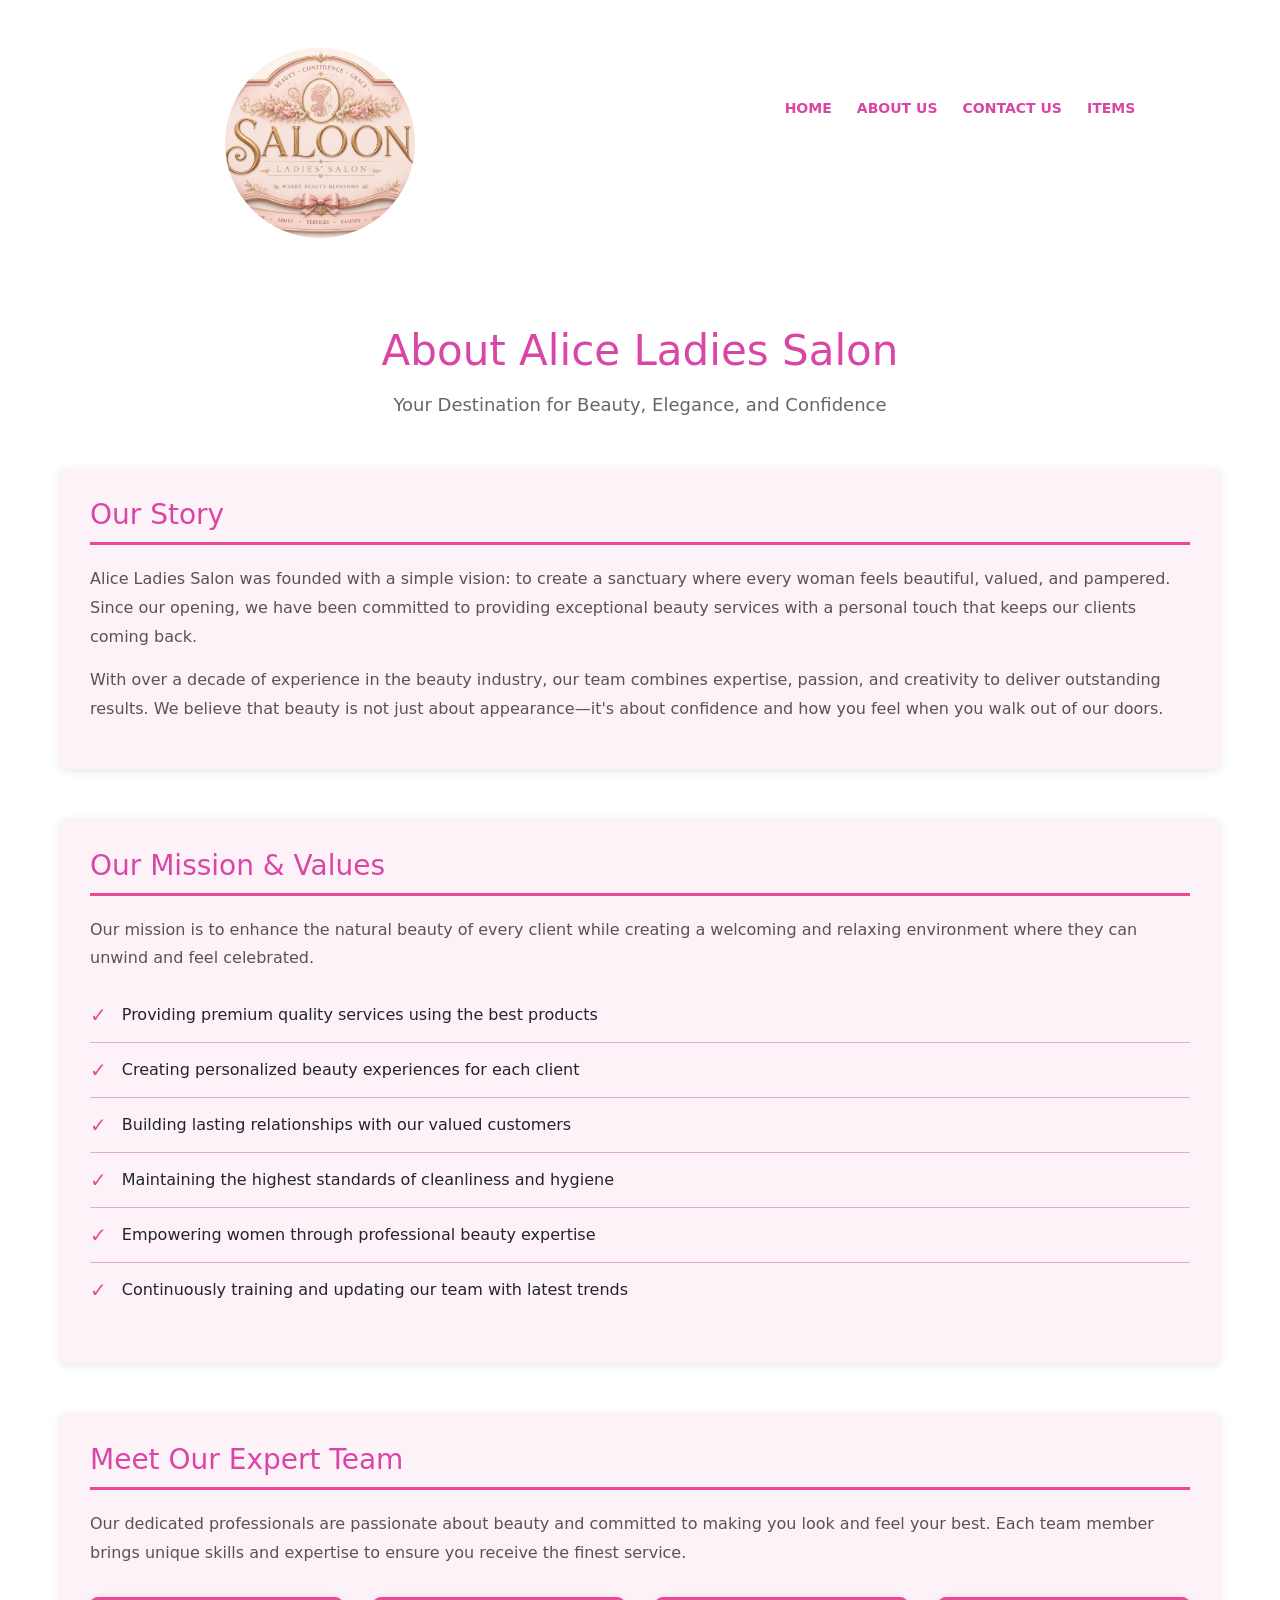
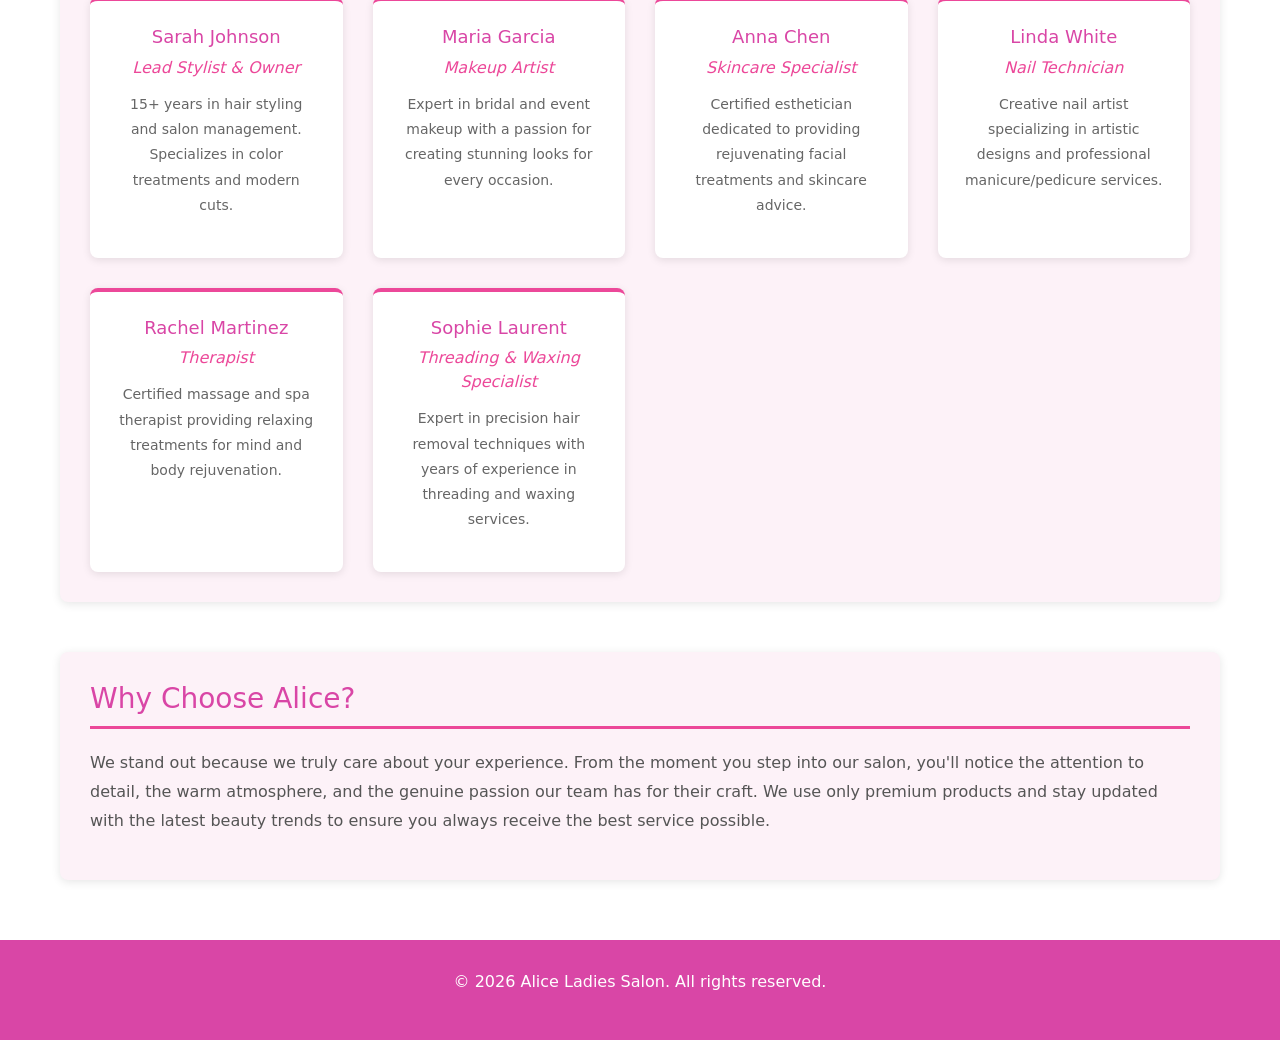
==== commit 6c861f58: "return back" ====
--- a/about.html
+++ b/about.html
@@ -31,7 +31,7 @@
 
     <div class="about-container">
         <div class="about-header">
-            <h1>Salon</h1>
+            <h1>About Alice Ladies Salon</h1>
             <p>Your Destination for Beauty, Elegance, and Confidence</p>
         </div>
 
